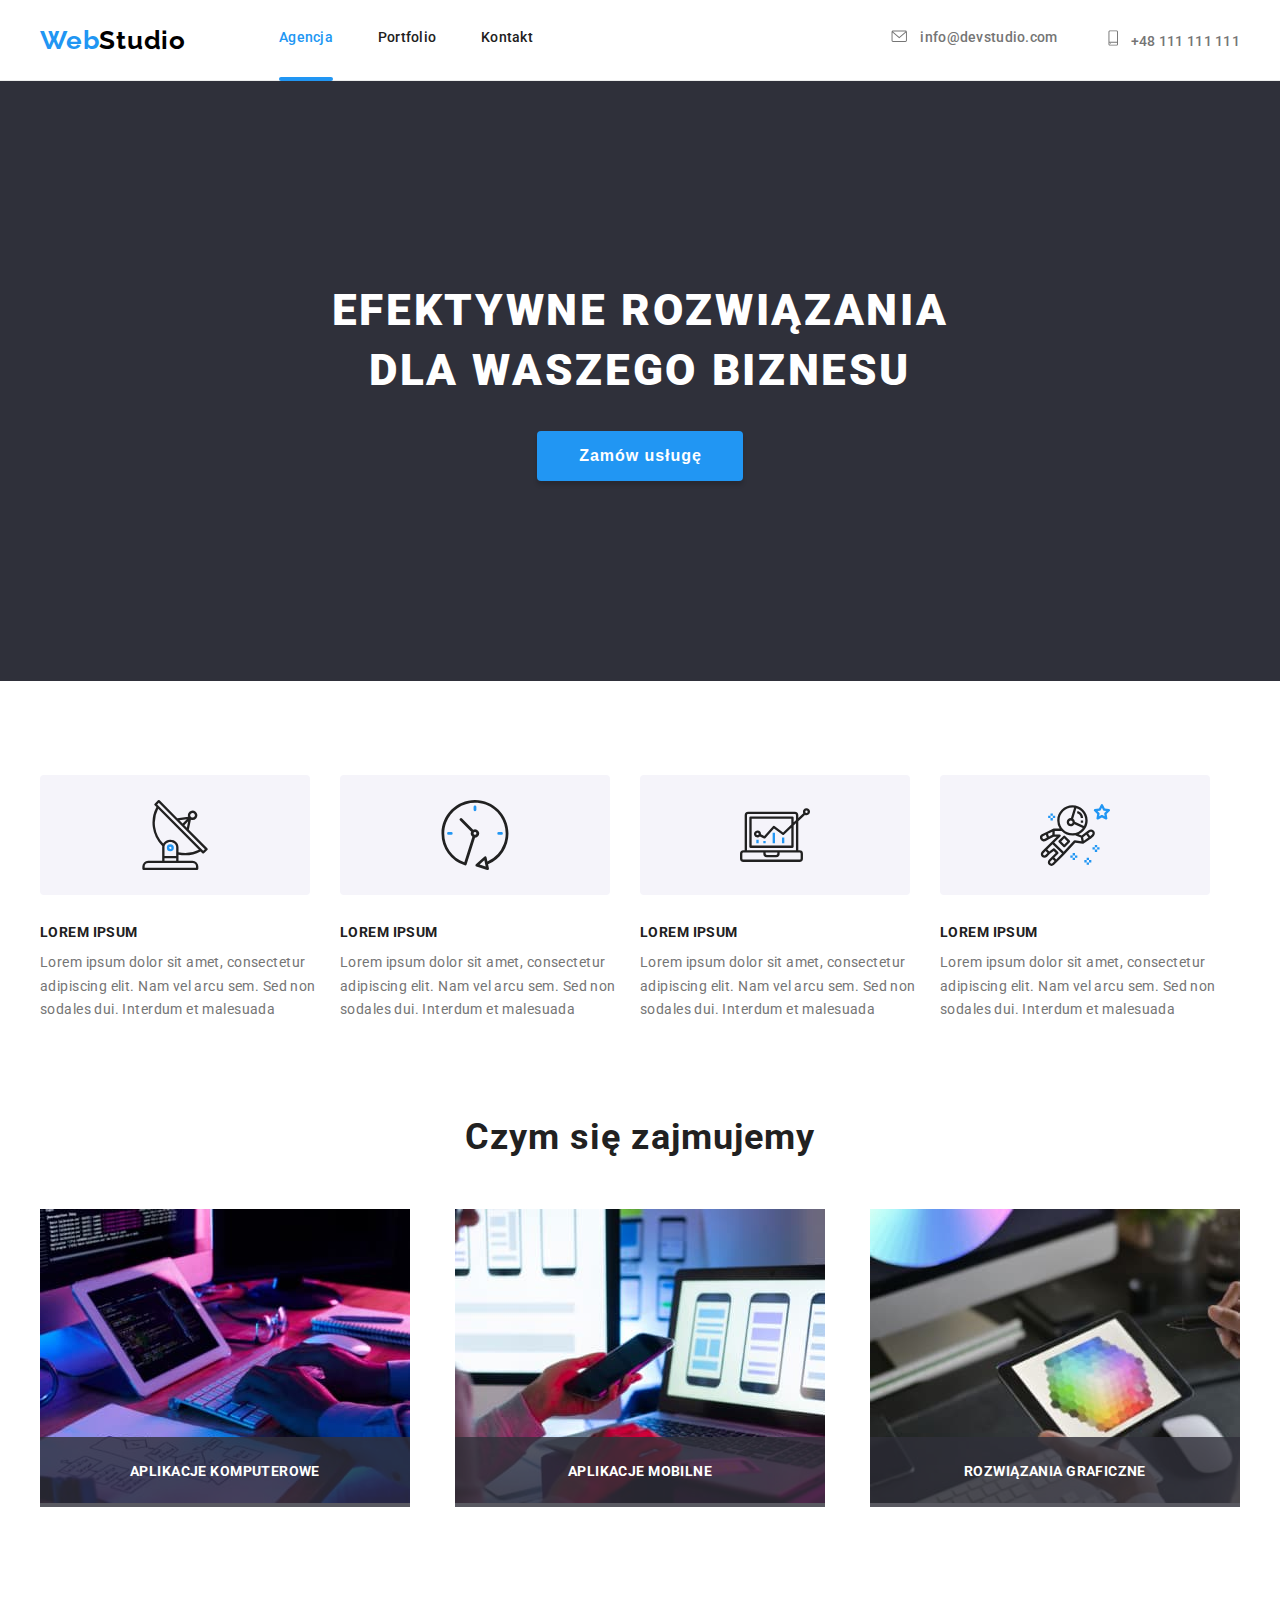
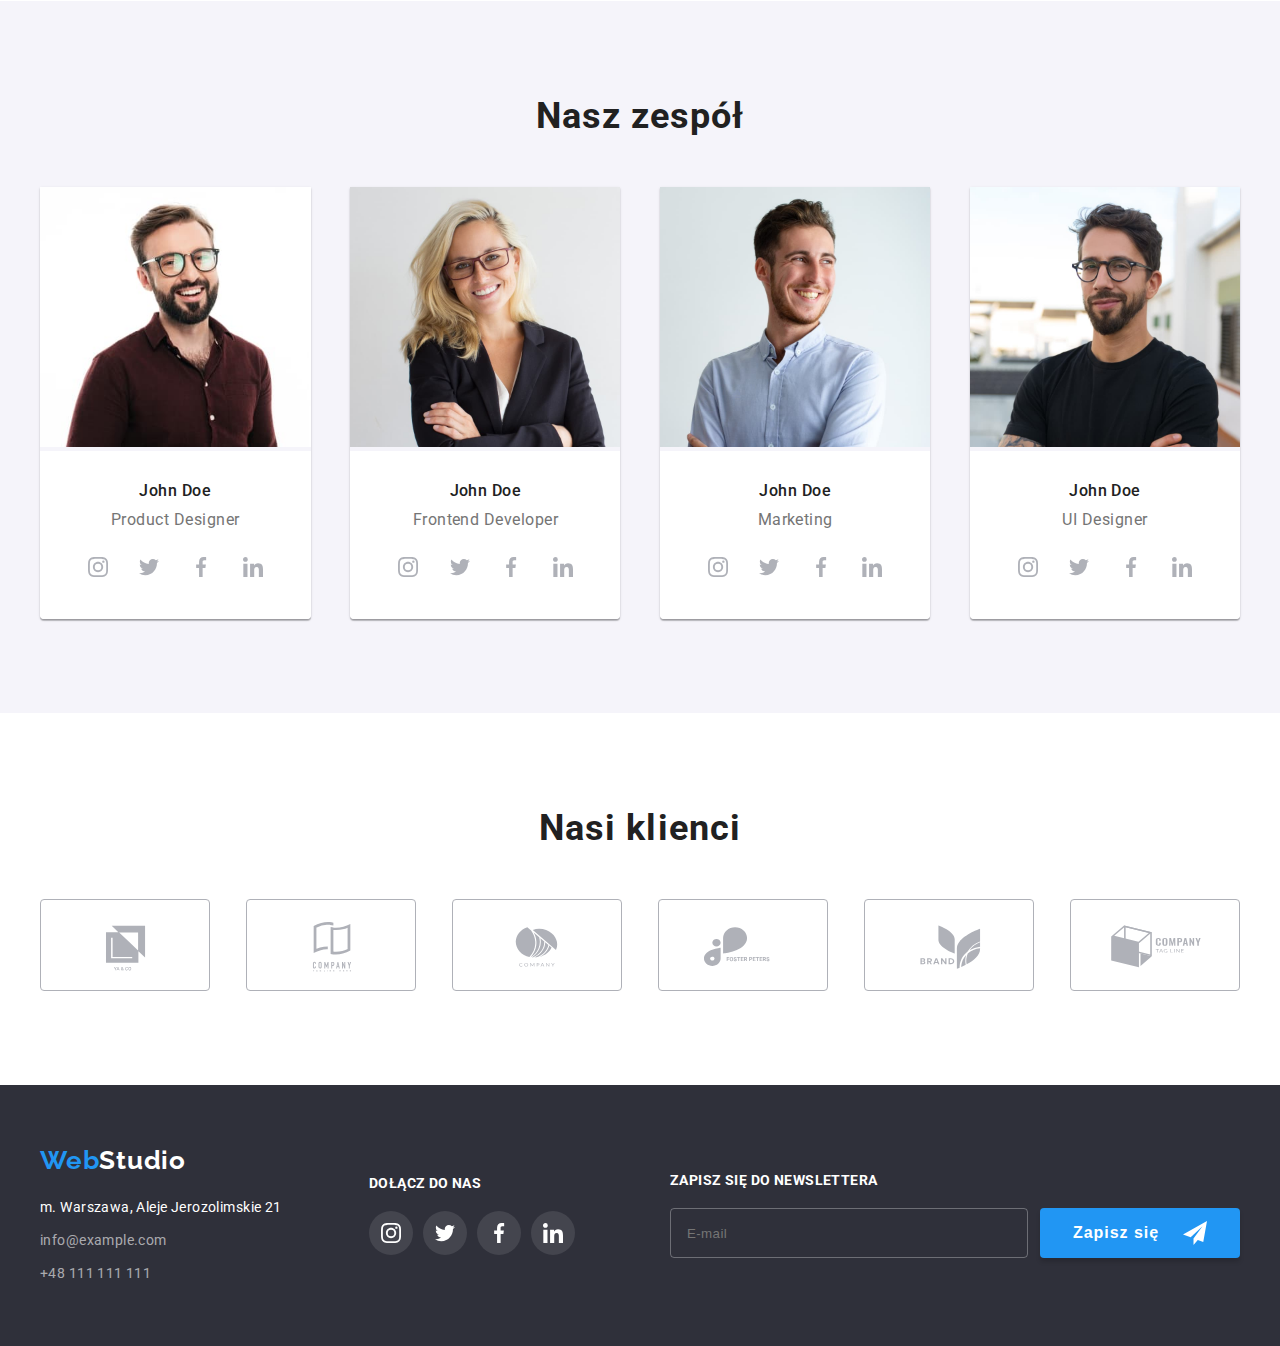
==== index.html @ 8e5f727b "feat: init" ====
<!DOCTYPE html>
<html lang="pl">
  <head>
    <title>Hw-3-main-page</title>
    <meta charset="UTF-8" />
    <meta http-equiv="X-UA-Compatible" content="IE=edge" />
    <meta name="viewport" content="width=device-width, initial-scale=1.0" />
    <link rel="preconnect" href="https://fonts.googleapis.com" />
    <link rel="preconnect" href="https://fonts.gstatic.com" crossorigin />
    <link
      href="https://fonts.googleapis.com/css2?family=Raleway:wght@700&family=Roboto:wght@400;500;700;900&display=swap"
      rel="stylesheet"
    />
    <link
      rel="stylesheet"
      href="https://cdnjs.cloudflare.com/ajax/libs/modern-normalize/1.1.0/modern-normalize.min.css"
      integrity="sha512-wpPYUAdjBVSE4KJnH1VR1HeZfpl1ub8YT/NKx4PuQ5NmX2tKuGu6U/JRp5y+Y8XG2tV+wKQpNHVUX03MfMFn9Q=="
      crossorigin="anonymous"
      referrerpolicy="no-referrer"
    />
    <link rel="stylesheet" href="./css/styles.css" />
  </head>
  <body>
    <header class="page-header">
      <div class="container page-header__container">
        <div class="logo">
          <a class="link" href="./index.html"
            ><span class="logo__span">Web</span>Studio</a
          >
        </div>
        <nav class="navigation">
          <ul class="navigation__list">
            <li class="navigation__item">
              <a class="navigation__link is-active" href="./index.html"
                >Agencja</a
              >
            </li>
            <li class="navigation__item">
              <a class="navigation__link" href="./portfolio.html">Portfolio</a>
            </li>
            <li class="navigation__item">
              <a class="navigation__link" href="">Kontakt</a>
            </li>
          </ul>
        </nav>
        <ul class="nav-contact">
          <li class="nav-contact__item">
            <a class="link" href="mailto:info@devstudio.com">
              <svg class="nav-contact__icon" width="16" height="12">
                <use href="./images/icons.svg#icon-envelope"></use>
              </svg>
              <span>info@devstudio.com</span>
            </a>
          </li>
          <li class="nav-contact__item">
            <a class="link" href="tel:+48111111111">
              <svg class="nav-contact__icon" width="10" height="16">
                <use href="./images/icons.svg#icon-smartphone"></use>
              </svg>
              <span>+48 111 111 111</span>
            </a>
          </li>
        </ul>
      </div>
    </header>
    <header class="section hero-section">
      <div class="container hero-section__container">
        <h1 class="hero-section__headline">
          Efektywne rozwiązania <br />
          dla waszego biznesu
        </h1>
        <button type="button" class="hero-section__button" data-modal-open>
          Zamów usługę
        </button>
        <div class="modal-overlay is-hidden" data-modal>
          <div class="modal">
            <button class="modal__closing-button" data-modal-close>
              <svg
                class="modal__closing-button-icon"
                width="18px"
                height="18px"
              >
                <use href="./images/icons.svg#icon-close-button"></use>
              </svg>
            </button>

            <h2 class="modal__header">
              Zostaw swoje dane w formularzu poniżej
            </h2>

            <form class="contact-form" name="contact-form">
              <ul class="contact-form__rows">
                <li class="contact-form__row">
                  <label class="contact-form__label" for="user_name"
                    >Imię</label
                  >
                  <input
                    class="contact-form__input"
                    type="text"
                    name="username"
                    id="user_name"
                  />
                  <svg class="contact-form__icon" width="18" height="18">
                    <use href="./images/icons.svg#icon-person"></use>
                  </svg>
                </li>
                <li class="contact-form__row">
                  <label class="contact-form__label" for="user_telephone_number"
                    >Telefon</label
                  >
                  <input
                    class="contact-form__input"
                    type="tel"
                    name="telephone-number"
                    id="user_telephone_number"
                  />
                  <svg class="contact-form__icon" width="18" height="18">
                    <use href="./images/icons.svg#icon-phone"></use>
                  </svg>
                </li>
                <li class="contact-form__row">
                  <label class="contact-form__label" for="user_email"
                    >Email</label
                  >
                  <input
                    class="contact-form__input"
                    type="email"
                    name="useremail"
                    id="user_email"
                  />
                  <svg class="contact-form__icon" width="18" height="18">
                    <use href="./images/icons.svg#icon-email"></use>
                  </svg>
                </li>
                <li class="contact-form__row">
                  <label class="contact-form__label" for="user_comment"
                    >Komentarz</label
                  >
                  <textarea
                    class="contact-form__textarea-input"
                    name="user-comment"
                    id="user_comment"
                    rows="7"
                    placeholder="Wprowadź tekst"
                  ></textarea>
                </li>
              </ul>
              <div class="contact-form__checkbox-container">
                <input
                  class="contact-form__checkbox-input"
                  id="terms-and-conditions-checkbox"
                  type="checkbox"
                  name="terms-and-conditions-checkbox"
                />
                <label
                  class="contact-form__checkbox-label"
                  for="terms-and-conditions-checkbox"
                  >Oświadczam iż akceptuję
                  <a class="contact-form__checkbox-link" href=""> Regulamin </a>
                  i
                  <a class="contact-form__checkbox-link" href="">
                    Politykę Prywatności</a
                  >.
                </label>
              </div>
              <button type="submit" class="submit-button">Wyślij</button>
            </form>
          </div>
        </div>
      </div>
    </header>
    <main>
      <section class="section">
        <div class="container">
          <ul class="our-assets">
            <li class="asset">
              <div class="asset__icon-wrapper">
                <svg class="asset__icon" width="70px" height="70px">
                  <use href="./images/icons.svg#icon-antenna"></use>
                </svg>
              </div>
              <h3 class="asset__name">LOREM IPSUM</h3>
              <p class="asset__text">
                Lorem ipsum dolor sit amet, consectetur adipiscing elit. Nam vel
                arcu sem. Sed non sodales dui. Interdum et malesuada
              </p>
            </li>
            <li class="asset">
              <div class="asset__icon-wrapper">
                <svg class="asset__icon" width="70px" height="70px">
                  <use href="./images/icons.svg#icon-clock"></use>
                </svg>
              </div>
              <h3 class="asset__name">LOREM IPSUM</h3>
              <p class="asset__text">
                Lorem ipsum dolor sit amet, consectetur adipiscing elit. Nam vel
                arcu sem. Sed non sodales dui. Interdum et malesuada
              </p>
            </li>
            <li class="asset">
              <div class="asset__icon-wrapper">
                <svg class="asset__icon" width="70px" height="70px">
                  <use href="./images/icons.svg#icon-diagram"></use>
                </svg>
              </div>
              <h3 class="asset__name">LOREM IPSUM</h3>
              <p class="asset__text">
                Lorem ipsum dolor sit amet, consectetur adipiscing elit. Nam vel
                arcu sem. Sed non sodales dui. Interdum et malesuada
              </p>
            </li>
            <li class="asset">
              <div class="asset__icon-wrapper">
                <svg class="asset__icon" width="70px" height="70px">
                  <use href="./images/icons.svg#icon-astronaut"></use>
                </svg>
              </div>
              <h3 class="asset__name">LOREM IPSUM</h3>
              <p class="asset__text">
                Lorem ipsum dolor sit amet, consectetur adipiscing elit. Nam vel
                arcu sem. Sed non sodales dui. Interdum et malesuada
              </p>
            </li>
          </ul>
        </div>
        <div class="container services">
          <h2 class="services__headline">Czym się zajmujemy</h2>
          <ul class="gallery">
            <li>
              <figure class="gallery__element">
                <img
                  class="image"
                  width="370"
                  height="294"
                  src="./images/image1.jpg"
                  alt="Close-up image of programer working at his desk in office"
                />
                <figcaption class="gallery__label">
                  <p>Aplikacje komputerowe</p>
                </figcaption>
              </figure>
            </li>
            <li>
              <figure class="gallery__element">
                <img
                  class="image"
                  width="370"
                  height="294"
                  src="./images/image2.jpg"
                  alt="Web designer is developing mobile application, holding a smartphone in their hand while sitting in front of a laptop"
                />
                <figcaption class="gallery__label">
                  <p>Aplikacje mobilne</p>
                </figcaption>
              </figure>
            </li>
            <li>
              <figure class="gallery__element">
                <img
                  class="image"
                  width="370"
                  height="294"
                  src="./images/image3.jpg"
                  alt="Close-up image of a web designer working with colour selection graphic displayed on a tablet"
                />
                <figcaption class="gallery__label">
                  <p>Rozwiązania graficzne</p>
                </figcaption>
              </figure>
            </li>
          </ul>
        </div>
      </section>
      <section class="our-team">
        <div class="section container">
          <h2 class="our-team-headline">Nasz zespół</h2>
          <ul class="team-cards">
            <li>
              <figure class="card">
                <img
                  class="image"
                  src="./images/person-1.jpg"
                  alt="Picture of John Doe"
                  width="270"
                  height="260"
                />
                <figcaption class="card__description">
                  <h3 class="card__name">John Doe</h3>
                  <p class="card__job">Product Designer</p>
                  <ul class="social-links">
                    <li class="social-links__element">
                      <a
                        class="social-links__link"
                        href="https://www.instagram.com/"
                      >
                        <svg class="social-links__icon">
                          <use href="./images/icons.svg#icon-instagram"></use>
                        </svg>
                      </a>
                    </li>
                    <li class="social-links__element">
                      <a class="social-links__link" href="https://twitter.com/">
                        <svg class="social-links__icon">
                          <use href="./images/icons.svg#icon-twitter"></use>
                        </svg>
                      </a>
                    </li>
                    <li class="social-links__element">
                      <a
                        class="social-links__link"
                        href="https://www.facebook.com/"
                      >
                        <svg class="social-links__icon">
                          <use href="./images/icons.svg#icon-facebook"></use>
                        </svg>
                      </a>
                    </li>
                    <li class="social-links__element">
                      <a
                        class="social-links__link"
                        href="https://www.linkedin.com/"
                      >
                        <svg class="social-links__icon">
                          <use href="./images/icons.svg#icon-linkedin"></use>
                        </svg>
                      </a>
                    </li>
                  </ul>
                </figcaption>
              </figure>
            </li>
            <li>
              <figure class="card">
                <img
                  class="image"
                  src="./images/person-2.jpg"
                  alt="Picture of John Doe"
                  width="270"
                  height="260"
                />
                <figcaption class="card__description">
                  <h3 class="card__name">John Doe</h3>
                  <p class="card__job">Frontend Developer</p>
                  <ul class="social-links">
                    <li class="social-links__element">
                      <a
                        class="social-links__link"
                        href="https://www.instagram.com/"
                      >
                        <svg class="social-links__icon">
                          <use href="./images/icons.svg#icon-instagram"></use>
                        </svg>
                      </a>
                    </li>
                    <li class="social-links__element">
                      <a class="social-links__link" href="https://twitter.com/">
                        <svg class="social-links__icon">
                          <use href="./images/icons.svg#icon-twitter"></use>
                        </svg>
                      </a>
                    </li>
                    <li class="social-links__element">
                      <a
                        class="social-links__link"
                        href="https://www.facebook.com/"
                      >
                        <svg class="social-links__icon">
                          <use href="./images/icons.svg#icon-facebook"></use>
                        </svg>
                      </a>
                    </li>
                    <li class="social-links__element">
                      <a
                        class="social-links__link"
                        href="https://www.linkedin.com/"
                      >
                        <svg class="social-links__icon">
                          <use href="./images/icons.svg#icon-linkedin"></use>
                        </svg>
                      </a>
                    </li>
                  </ul>
                </figcaption>
              </figure>
            </li>
            <li>
              <figure class="card">
                <img
                  class="image"
                  src="./images/person-3.jpg"
                  alt="Picture of John Doe"
                  width="270"
                  height="260"
                />
                <figcaption class="card__description">
                  <h3 class="card__name">John Doe</h3>
                  <p class="card__job">Marketing</p>
                  <ul class="social-links">
                    <li class="social-links__element">
                      <a
                        class="social-links__link"
                        href="https://www.instagram.com/"
                      >
                        <svg class="social-links__icon">
                          <use href="./images/icons.svg#icon-instagram"></use>
                        </svg>
                      </a>
                    </li>
                    <li class="social-links__element">
                      <a class="social-links__link" href="https://twitter.com/">
                        <svg class="social-links__icon">
                          <use href="./images/icons.svg#icon-twitter"></use>
                        </svg>
                      </a>
                    </li>
                    <li class="social-links__element">
                      <a
                        class="social-links__link"
                        href="https://www.facebook.com/"
                      >
                        <svg class="social-links__icon">
                          <use href="./images/icons.svg#icon-facebook"></use>
                        </svg>
                      </a>
                    </li>
                    <li class="social-links__element">
                      <a
                        class="social-links__link"
                        href="https://www.linkedin.com/"
                      >
                        <svg class="social-links__icon">
                          <use href="./images/icons.svg#icon-linkedin"></use>
                        </svg>
                      </a>
                    </li>
                  </ul>
                </figcaption>
              </figure>
            </li>
            <li>
              <figure class="card">
                <img
                  class="image"
                  src="./images/person-4.jpg"
                  alt="Picture of John Doe"
                  width="270"
                  height="260"
                />
                <figcaption class="card__description">
                  <h3 class="card__name">John Doe</h3>
                  <p class="card__job">UI Designer</p>
                  <ul class="social-links">
                    <li class="social-links__element">
                      <a
                        class="social-links__link"
                        href="https://www.instagram.com/"
                      >
                        <svg class="social-links__icon">
                          <use href="./images/icons.svg#icon-instagram"></use>
                        </svg>
                      </a>
                    </li>
                    <li class="social-links__element">
                      <a class="social-links__link" href="https://twitter.com/">
                        <svg class="social-links__icon">
                          <use href="./images/icons.svg#icon-twitter"></use>
                        </svg>
                      </a>
                    </li>
                    <li class="social-links__element">
                      <a
                        class="social-links__link"
                        href="https://www.facebook.com/"
                      >
                        <svg class="social-links__icon">
                          <use href="./images/icons.svg#icon-facebook"></use>
                        </svg>
                      </a>
                    </li>
                    <li class="social-links__element">
                      <a
                        class="social-links__link"
                        href="https://www.linkedin.com/"
                      >
                        <svg class="social-links__icon">
                          <use href="./images/icons.svg#icon-linkedin"></use>
                        </svg>
                      </a>
                    </li>
                  </ul>
                </figcaption>
              </figure>
            </li>
          </ul>
        </div>
      </section>
      <section class="our-clients">
        <div class="section container">
          <h2 class="our-clients__headline">Nasi klienci</h2>
          <ul class="our-clients__list">
            <li class="our-clients__icon-wrapper">
              <a class="our-clients__link" href="">
                <svg width="106px" height="60px">
                  <use href="./images/icons.svg#icon-logo1"></use>
                </svg>
              </a>
            </li>
            <li class="our-clients__icon-wrapper">
              <a class="our-clients__link" href="">
                <svg width="106px" height="60px">
                  <use href="./images/icons.svg#icon-logo2"></use>
                </svg>
              </a>
            </li>
            <li class="our-clients__icon-wrapper">
              <a class="our-clients__link" href="">
                <svg width="106px" height="60px">
                  <use href="./images/icons.svg#icon-logo3"></use>
                </svg>
              </a>
            </li>
            <li class="our-clients__icon-wrapper">
              <a class="our-clients__link" href="">
                <svg width="106px" height="60px">
                  <use href="./images/icons.svg#icon-logo4"></use>
                </svg>
              </a>
            </li>
            <li class="our-clients__icon-wrapper">
              <a class="our-clients__link" href="">
                <svg width="106px" height="60px">
                  <use href="./images/icons.svg#icon-logo5"></use>
                </svg>
              </a>
            </li>
            <li class="our-clients__icon-wrapper">
              <a class="our-clients__link" href="">
                <svg width="106px" height="60px">
                  <use href="./images/icons.svg#icon-logo6"></use>
                </svg>
              </a>
            </li>
          </ul>
        </div>
      </section>
    </main>
    <footer class="footer">
      <div class="container footer__wrapper">
        <div>
          <div class="footer-logo">
            <a class="link" href="./index.html"
              ><span class="footer-logo__span">Web</span>Studio</a
            >
          </div>
          <ul class="footer-contact">
            <li class="footer-contact__item">
              <address class="address">
                m. Warszawa, Aleje Jerozolimskie 21
              </address>
            </li>
            <li class="footer-contact__item">
              <a class="link" href="mailto:info@example.com"
                >info@example.com</a
              >
            </li>
            <li class="footer-contact__item">
              <a class="link" href="tel:+48111111111">+48 111 111 111</a>
            </li>
          </ul>
        </div>
        <div class="social">
          <h4 class="social__headline">Dołącz do nas</h4>
          <ul class="social__list">
            <li class="social__element">
              <a class="social__link" href="https://www.instagram.com/">
                <svg class="social__icon">
                  <use href="./images/icons.svg#icon-instagram"></use>
                </svg>
              </a>
            </li>
            <li class="social__element">
              <a class="social__link" href="https://twitter.com/">
                <svg class="social__icon">
                  <use href="./images/icons.svg#icon-twitter"></use>
                </svg>
              </a>
            </li>
            <li class="social__element">
              <a class="social__link" href="https://www.facebook.com/">
                <svg class="social__icon">
                  <use href="./images/icons.svg#icon-facebook"></use>
                </svg>
              </a>
            </li>
            <li class="social__element">
              <a class="social__link" href="https://www.linkedin.com/">
                <svg class="social__icon">
                  <use href="./images/icons.svg#icon-linkedin"></use>
                </svg>
              </a>
            </li>
          </ul>
        </div>
        <form
          class="newsletter"
          name="signup_form"
          autocomplete="on"
          novalidate
        >
          <label for="newsletter" class="newsletter__headline"
            >Zapisz się do newslettera</label
          >
          <div class="newsletter__wrapper">
            <input
              id="newsletter"
              class="newsletter__input"
              placeholder="E-mail"
              type="email"
              name="email"
            />
            <button type="submit" class="newsletter-button">
              <span>Zapisz się</span>
              <svg class="newsletter-button__icon" width="24px" height="24px">
                <use href="./images/icons.svg#icon-send"></use>
              </svg>
            </button>
          </div>
        </form>
      </div>
    </footer>
    <script src="./modal.js"></script>
  </body>
</html>
---- css/styles.css ----
@import url("https://fonts.googleapis.com/css2?family=Raleway:wght@700&family=Roboto:wght@400;500;700;900&display=swap");

:root {
  --main-font-family: "Roboto", sans-serif;
  --primary-color: #212121;
  --secondary-color: #757575;
  --dark-background-color: #2f303a;
  --grey-backgroud-color: #f5f4fa;
  --active-color: #2196f3;
  --icons-color: #afb1b8;
}

body {
  color: var(--primary-color);
  font-family: var(--main-font-family);
}

* {
  margin: 0;
  padding: 0;
  box-sizing: border-box;
}

.image {
  width: 100%;
}

.container {
  width: 1200px;
  margin: 0 auto;
  justify-content: center;
}

.logo {
  color: #000000;
  font-family: "Raleway", sans-serif;
  font-weight: 700;
  font-size: 26px;
  line-height: 1.19; /*31px*/
  letter-spacing: 0.03em;
}

.logo__span {
  color: var(--active-color);
}

.link {
  text-decoration: none;
  color: inherit;
}

.page-header {
  font-weight: 500;
  font-size: 14px;
  line-height: 1.14; /*16px*/
  letter-spacing: 0.02em;
  border-bottom: 1px solid #ececec;
}

.page-header__container {
  display: flex;
  align-items: center;
  justify-content: center;
  height: 80px;
}

.navigation__list {
  display: flex;
  justify-content: space-between;
  width: 254px;
  margin-left: 93px;
  padding: 0;
}

.navigation__link {
  text-decoration: none;
  color: inherit;
  /* padding: 32px 0; */
}

.navigation__item {
  list-style: none;
  position: relative;
}

.navigation__item .is-active {
  color: var(--active-color);
}

.navigation__item .is-active:after {
  content: "";
  border-bottom: 4px solid var(--active-color);
  display: flex;
  border-radius: 3px;
  position: relative;
  top: 31px;
}

/* shortened form: 

transition: [property] [duration] [timing-function] [delay] */

.navigation__item:hover,
.navigation__item:focus,
.navigation__item:active {
  color: var(--active-color);
  transition: color 250ms cubic-bezier(0.4, 0, 0.2, 1);
}

.nav-contact {
  color: var(--secondary-color);
  display: flex;
  margin-left: auto;
}

.nav-contact__item {
  display: flex;
  list-style: none;
  padding-left: 50px;
  padding-right: 0;
  transition-property: color, fill;
}

.nav-contact__item:focus *,
.nav-contact__item:hover *,
.nav-contact__item:active * {
  color: var(--active-color);
  fill: var(--active-color);
  transition: color 250ms cubic-bezier(0.4, 0, 0.2, 1);
  transition: fill 250ms cubic-bezier(0.4, 0, 0.2, 1);
}

/* (*) - nadaję dzieciom .nav-contact__item, tj. <svg> oraz <a> */

.nav-contact__icon {
  fill: var(--secondary-color);
  margin-right: 10px;
}

.section {
  padding: 94px 0;
}

.hero-section {
  background-color: var(--dark-background-color);
  background-image: linear-gradient(
      to bottom,
      rgba(47, 48, 58, 0.4) 0%,
      rgba(47, 48, 58, 0.4) 50%
    ),
    url(https://github.com/SandraKoch/goit-markup-hw-04/blob/main/images/background-image.jpg?raw=true);
  max-width: 1600px;
  background-size: cover;
  background-position-x: 50%;
  margin: auto;
}

.hero-section__container {
  display: flex;
  flex-direction: column;
  align-items: center;
}

.hero-section__headline {
  text-transform: uppercase;
  font-size: 44px;
  line-height: 1.36; /*60px*/
  text-align: center;
  letter-spacing: 0.06em;
  color: #ffffff;
  font-weight: 900;
  padding-top: 106px;
  margin-bottom: 30px;
}

.hero-section__button {
  background: #2196f3;
  font-weight: 700;
  font-size: 16px;
  line-height: 1.875; /*30px*/
  letter-spacing: 0.06em;
  color: #ffffff;
  cursor: pointer;
  border: none;
  box-shadow: 0px 4px 4px rgba(0, 0, 0, 0.15);
  border-radius: 4px;
  margin-bottom: 106px;
  padding: 10px 41px 10px 42px;
}

/* ---------------------modal---------------------- */

.is-hidden {
  pointer-events: none;
  visibility: hidden;
  opacity: 0;
}

.is-hidden .modal {
  transform: scale(1.15);
}

/* backdrop */

.modal-overlay {
  position: fixed;
  top: 0;
  display: flex;
  align-items: center;
  justify-content: center;
  width: 100%;
  height: 100%;
  background-color: rgba(0, 0, 0, 0.2);
  z-index: 9999;
  transition: opacity 250ms cubic-bezier(0.4, 0, 0.2, 1);
}

.modal {
  display: flex;
  max-width: 528px;
  width: 100%;
  height: 581px;
  background-color: #ffffff;
  border-radius: 4px;
  box-shadow: 0px 1px 3px rgba(0, 0, 0, 0.12), 0px 1px 1px rgba(0, 0, 0, 0.14),
    0px 2px 1px rgba(0, 0, 0, 0.2);
  justify-content: right;
  align-items: flex-start;
  flex-direction: column;
  transition: transform 1000ms cubic-bezier(0.4, 0, 0.2, 1);
  position: relative;
  padding: 40px;
}

.modal__closing-button {
  display: flex;
  align-items: center;
  justify-content: center;
  fill: #000000;
  border-radius: 50%;
  background: #ffffff;
  border: 1px solid rgba(0, 0, 0, 0.1);
  width: 30px;
  height: 30px;
  margin: 10px;
  cursor: pointer;
  position: absolute;
  top: 0;
  right: 0;
}

.modal__header {
  font-weight: 700;
  font-size: 20px;
  line-height: 23px;
  text-align: center;
  width: 100%;
  letter-spacing: 0.03em;
  color: var(--primary-color);
  display: block;
  margin-bottom: 12px;
}

.contact-form {
  max-width: 528px;
  width: 100%;
  display: flex;
  flex-direction: column;
}

.contact-form__row {
  list-style-type: none;
  position: relative;
}

.contact-form__row + .contact-form__row {
  margin-top: 10px;
}

.contact-form__label {
  font-weight: 400;
  font-size: 12px;
  line-height: 14px;
  letter-spacing: 0.01em;
  color: var(--secondary-color);
}

.contact-form__input {
  display: block;
  border: 1px solid rgba(33, 33, 33, 0.2);
  border-radius: 4px;
  width: 100%;
  height: 40px;
  padding-left: 40px;
}

.contact-form__textarea-input {
  display: block;
  border: 1px solid rgba(33, 33, 33, 0.2);
  border-radius: 4px;
  width: 100%;
  font-weight: 400;
  font-size: 12px;
  line-height: 14px;
  letter-spacing: 0.01em;
  color: rgba(117, 117, 117, 0.5);
  padding: 12px 16px;
  resize: none;
}

.contact-form__icon {
  margin: 11px 12px;
  position: absolute;
  top: 20px;
}

/* color of the icons in modal window */

.contact-form__row:hover,
.contact-form__row:focus,
.contact-form__row:active {
  fill: var(--active-color);
  transition: fill 250ms cubic-bezier(0.4, 0, 0.2, 1);
}

.contact-form__input:hover,
.contact-form__input:focus,
.contact-form__input:active {
  border: 1px solid var(--active-color);
  transition: border 250ms cubic-bezier(0.4, 0, 0.2, 1);
}

.contact-form__textarea-input:hover,
.contact-form__textarea-input:focus,
.contact-form__textarea-input:active {
  border: 1px solid var(--active-color);
  transition: border 250ms cubic-bezier(0.4, 0, 0.2, 1);
}

.contact-form__checkbox-container {
  padding-top: 20px;
  padding-bottom: 30px;
  display: flex;
  justify-content: center;
}
.contact-form__checkbox-input {
  appearance: none;
  cursor: pointer;
}

.contact-form__checkbox-label {
  font-weight: 400;
  font-size: 14px;
  line-height: 24px;
  letter-spacing: 0.03em;
  color: var(--secondary-color);
  position: relative;
  width: 100%;
  display: flex;
  justify-content: center;
  align-items: center;
}

/* custom made styles for checkbox */

.contact-form__checkbox-label::before {
  background-image: url("data:image/svg+xml;charset=utf8,%3Csvg xmlns='http://www.w3.org/2000/svg' width='16' height='15' fill='none'%3E%3Cpath fill='%23212121' d='M14.222 1.667v11.666H1.778V1.667h12.444Zm0-1.667H1.778C.8 0 0 .75 0 1.667v11.666C0 14.25.8 15 1.778 15h12.444C15.2 15 16 14.25 16 13.333V1.667C16 .75 15.2 0 14.222 0Z'/%3E%3C/svg%3E");
  display: block;
  content: "";
  width: 16px;
  height: 15px;
  margin-right: 5px;
}

.contact-form__checkbox-input:checked + .contact-form__checkbox-label::before {
  background-image: url("data:image/svg+xml;charset=utf8,%3Csvg xmlns='http://www.w3.org/2000/svg' width='16' height='15' fill='none'%3E%3Crect width='16' height='15' fill='%232196F3' rx='2'/%3E%3Cpath fill='%23fff' stroke='%23fff' stroke-width='.2' d='m3.957 7.752-.069-.066-.069.065-.888.842-.076.072.076.073 3.496 3.334.069.066.069-.066 7.504-7.158.076-.073-.076-.072-.882-.841-.069-.066-.069.066-6.553 6.246-2.539-2.422Z'/%3E%3C/svg%3E");
  background-position: center;
  border: none;
}

.contact-form__checkbox-link {
  color: var(--active-color);
}

.submit-button {
  border-style: none;
  width: 200px;
  height: 50px;
  background: #2196f3;
  box-shadow: 0px 4px 4px rgba(0, 0, 0, 0.15);
  border-radius: 4px;
  color: #ffffff;
  margin: 0 auto;
  cursor: pointer;
}

/* -------------------------------------------------------- */

.our-assets {
  display: flex;
}

.asset {
  list-style: none;
}

.asset__icon-wrapper {
  background-color: var(--grey-backgroud-color);
  border-radius: 4px;
  width: 270px;
  height: 120px;
  padding: 25px 100px;
}

.asset__name {
  font-weight: 700;
  font-size: 14px;
  line-height: 1.14; /*16px*/
  letter-spacing: 0.03em;
  margin-top: 30px;
}

.asset__text {
  font-size: 14px;
  line-height: 1.71; /*24px*/
  letter-spacing: 0.03em;
  color: var(--secondary-color);
  margin-top: 10px;
}

.services {
  padding-top: 94px;
}
.services__headline {
  font-weight: 700;
  font-size: 36px;
  line-height: 1.17; /*42px*/
  text-align: center;
  letter-spacing: 0.03em;
  padding-bottom: 50px;
}

.gallery {
  list-style: none;
  display: flex;
  justify-content: space-between;
}
.gallery__element {
  position: relative;
  overflow: hidden;
}

.gallery__label {
  position: absolute;
  left: 0;
  right: 0;
  bottom: 0;
  padding: 27px 90px;
  font-weight: 700;
  font-size: 14px;
  line-height: 1.14;
  color: #ffffff;
  background-color: rgba(47, 48, 58, 0.8);
  text-transform: uppercase;
  text-align: center;
  letter-spacing: 0.03em;
}

.our-team {
  background-color: var(--grey-backgroud-color);
}

.our-team-headline {
  font-weight: 700;
  font-size: 36px;
  line-height: 1.17; /*42px*/
  text-align: center;
  letter-spacing: 0.03em;
  padding-bottom: 50px;
}

.team-cards {
  list-style: none;
  display: flex;
  justify-content: space-between;
}

.card {
  box-shadow: 0px 1px 3px rgba(0, 0, 0, 0.12), 0px 1px 1px rgba(0, 0, 0, 0.14),
    0px 2px 1px rgba(0, 0, 0, 0.2);
  border-radius: 0px 0px 4px 4px;
}

.card__description {
  padding: 30px 32px;
  background-color: #ffffff;
  border-radius: 0px 0px 4px 4px;
}

.card__name {
  font-weight: 500;
  font-size: 16px;
  line-height: 1.19; /*19px*/
  text-align: center;
  letter-spacing: 0.03em;
}

.card__job {
  font-weight: 400;
  font-size: 16px;
  line-height: 1.19; /*19px*/
  text-align: center;
  letter-spacing: 0.03em;
  color: var(--secondary-color);
  padding-top: 10px;
}

/* ____________________social-links______________________ */

.social-links {
  display: flex;
  justify-content: space-around;
  align-items: baseline;
  list-style-type: none;
  margin-top: 16px;
}

.social-links__element {
  display: flex;
  align-items: center;
}

.social-links__link {
  fill: var(--icons-color);
  border-radius: 50%;
  padding: 12px;
}

.social-links__link:hover,
.social-links__link:active,
.social-links__link:focus {
  fill: #ffffff;
  background-color: var(--active-color);
  transition: background-color 250ms cubic-bezier(0.4, 0, 0.2, 1);
}

.social-links__icon {
  width: 20px;
  height: 20px;
  display: block;
}

.our-clients__headline {
  font-weight: 700;
  font-size: 36px;
  line-height: 1.17; /*42px*/
  text-align: center;
  letter-spacing: 0.03em;
  padding-bottom: 50px;
}
.our-clients__list {
  list-style-type: none;
  display: flex;
  justify-content: space-between;
}

.our-clients__icon-wrapper {
  display: flex;
  align-items: center;
}

.our-clients__link {
  width: 170px;
  height: 92px;
  border: 1px solid var(--icons-color);
  border-radius: 4px;
  padding: 16px 32px;
  fill: var(--icons-color);
}

.our-clients__link:hover,
.our-clients__link:focus,
.our-clients__link:active {
  border-color: var(--active-color);
  fill: var(--active-color);
  transition: border-color 250ms cubic-bezier(0.4, 0, 0.2, 1),
    fill 250ms cubic-bezier(0.4, 0, 0.2, 1);
}

/* Works only when you hover over the icon */

/* .our-clients__icon:hover,{
  fill: var(--active-color);
} */

/* Styles <svg> with the class .our-clients__icon were overriding the styles given in th tag <a> with the class .our-clients__link 
Therfore fill:(--icons-color) included in the same class (on which hover/focus is put) changes when it's :hover'ed */

.footer {
  background-color: var(--dark-background-color);
}

.footer__wrapper {
  display: flex;
  flex-direction: row;
  padding: 60px 0px;
  align-items: center;
  justify-content: space-between;
}

.footer-logo {
  color: #ffffff;
  font-family: "Raleway", sans-serif;
  font-weight: 700;
  font-size: 26px;
  line-height: 1.19; /*31px*/
  letter-spacing: 0.03em;
  /* padding-top: 60px; */
  padding-bottom: 20px;
}

.footer-logo__span {
  color: #2196f3;
}

.footer-contact__item {
  color: rgba(255, 255, 255, 0.6);
  font-size: 14px;
  line-height: 1.71; /*24px*/
  letter-spacing: 0.03em;
  font-style: normal;
  list-style: none;
}

.footer-contact__item + .footer-contact__item {
  margin-top: 9px;
}

.address {
  color: #ffffff;
  font-style: normal;
}

.social {
  /* margin-top: 72px; */
  margin-left: 70px;
}

.social__headline {
  font-weight: 700;
  font-size: 14px;
  line-height: 16px;
  letter-spacing: 0.03em;
  color: #ffffff;
  text-transform: uppercase;
  margin-bottom: 20px;
}

.social__list {
  display: flex;
  justify-content: space-between;
  list-style-type: none;
  align-items: baseline;
}

.social__element {
  display: flex;
  align-items: center;
}

.social__link {
  fill: #ffffff;
  border-radius: 50%;
  background: rgba(255, 255, 255, 0.1);
  padding: 12px;
}

.social__element + .social__element {
  margin-left: 10px;
}

.social__link:hover,
.social__link:active,
.social__link:focus {
  background-color: var(--active-color);
  fill: #ffffff;
  transition: background-color 250ms cubic-bezier(0.4, 0, 0.2, 1),
    fill 250ms cubic-bezier(0.4, 0, 0.2, 1);
}

.social__icon {
  display: block;
  width: 20px;
  height: 20px;
}

/* newsletter */

.newsletter {
  /* margin-top: 72px; */
  margin-left: 78px;
  display: flex;
  flex-direction: column;
}

.newsletter__wrapper {
  display: flex;
  align-items: center;
}

.newsletter__headline {
  font-weight: 700;
  font-size: 14px;
  line-height: 16px;
  letter-spacing: 0.03em;
  color: #ffffff;
  text-transform: uppercase;
  margin-bottom: 20px;
}

.newsletter__input {
  width: 358px;
  height: 50px;
  border: 1px solid rgba(255, 255, 255, 0.3);
  background-color: inherit;
  border-radius: 4px;
  padding: 15px 16px;
  letter-spacing: 0.03em;
  color: rgba(255, 255, 255, 0.6);

  /* filter: drop-shadow(0px 4px 4px rgba(0, 0, 0, 0.15)); */
}

.newsletter-button {
  width: 200px;
  height: 50px;
  background: #2196f3;
  box-shadow: 0px 4px 4px rgba(0, 0, 0, 0.15);
  border-radius: 4px;
  border-style: none;
  font-weight: 700;
  font-size: 16px;
  line-height: 1.88;
  letter-spacing: 0.06em;
  color: #ffffff;
  margin-left: 12px;
  cursor: pointer;
  display: flex;
  justify-content: center;
  align-items: center;
}

.newsletter-button__icon {
  fill: #ffffff;
  margin-left: 24px;
}

/* ________________________Portfolio styles__________________________ */

.filters {
  list-style: none;
  display: flex;
  justify-content: center;
}

.filters__button {
  cursor: pointer;
  font-weight: 500;
  font-size: 16px;
  line-height: 1.625; /*26px*/
  text-align: center;
  letter-spacing: 0.03em;
  border: none;
  background: #f5f4fa;
  border-radius: 4px;
  padding: 6px 22px;
}

.filters__item:not(:last-child) {
  margin-right: 12px;
}

.filters__button:active,
.filters__button:hover,
.filters__button:focus {
  color: #ffffff;
  background-color: var(--active-color);
  box-shadow: 0px 3px 1px rgba(0, 0, 0, 0.1), 0px 1px 2px rgba(0, 0, 0, 0.08),
    0px 2px 2px rgba(0, 0, 0, 0.12);
  border-radius: 4px;
  transition: background-color 250ms cubic-bezier(0.4, 0, 0.2, 1),
    box-shadow 250ms cubic-bezier(0.4, 0, 0.2, 1),
    color 250ms cubic-bezier(0.4, 0, 0.2, 1);
}

.portfolio {
  margin-top: 50px;
  display: flex;
  flex-wrap: wrap;
  gap: 30px;
}

.project {
  list-style: none;
  border: 1px solid #eeeeee;
  flex-basis: calc((100% - 60px) / 3);
  margin-block-start: 0;
}

.project__image {
  /* To add an averlay to each project in portfolio, its position has to be relative (other than static) */
  position: relative;
  /* To visually hide .project__overlay when it is outside the project box the overflow attribute has to get hidden value*/
  overflow: hidden;
}

.project__overlay {
  position: absolute;
  top: 0;
  left: 0;
  bottom: 0;
  width: 100%;
  height: auto;
  padding: 49px 45px 49px 24px;
  background: rgba(33, 150, 243, 0.9);
  transform: translateY(100%);
  transition: transform 250ms cubic-bezier(0.4, 0, 0.2, 1);
}

.project:hover .project__overlay {
  transform: translateY(0);
}

.project__overlay-text {
  font-weight: 400;
  font-size: 18px;
  line-height: 1.56;
  letter-spacing: 0.03em;
  color: #ffffff;
}

.project:hover,
.project:active,
.project:focus {
  box-shadow: 0px 1px 1px rgba(0, 0, 0, 0.12), 0px 4px 4px rgba(0, 0, 0, 0.06),
    1px 4px 6px rgba(0, 0, 0, 0.16);
  transition: box-shadow 250ms cubic-bezier(0.4, 0, 0.2, 1);
}

.project__textbox {
  padding: 20px 24px;
  z-index: 2;
}

.project__name {
  font-weight: 700;
  font-size: 18px;
  line-height: 2; /*36px*/
  letter-spacing: 0.06em;
  padding-bottom: 4px;
}

.project__description {
  color: var(--secondary-color);
  font-weight: 400;
  font-size: 16px;
  line-height: 1.875; /*30px*/
  letter-spacing: 0.03em;
}
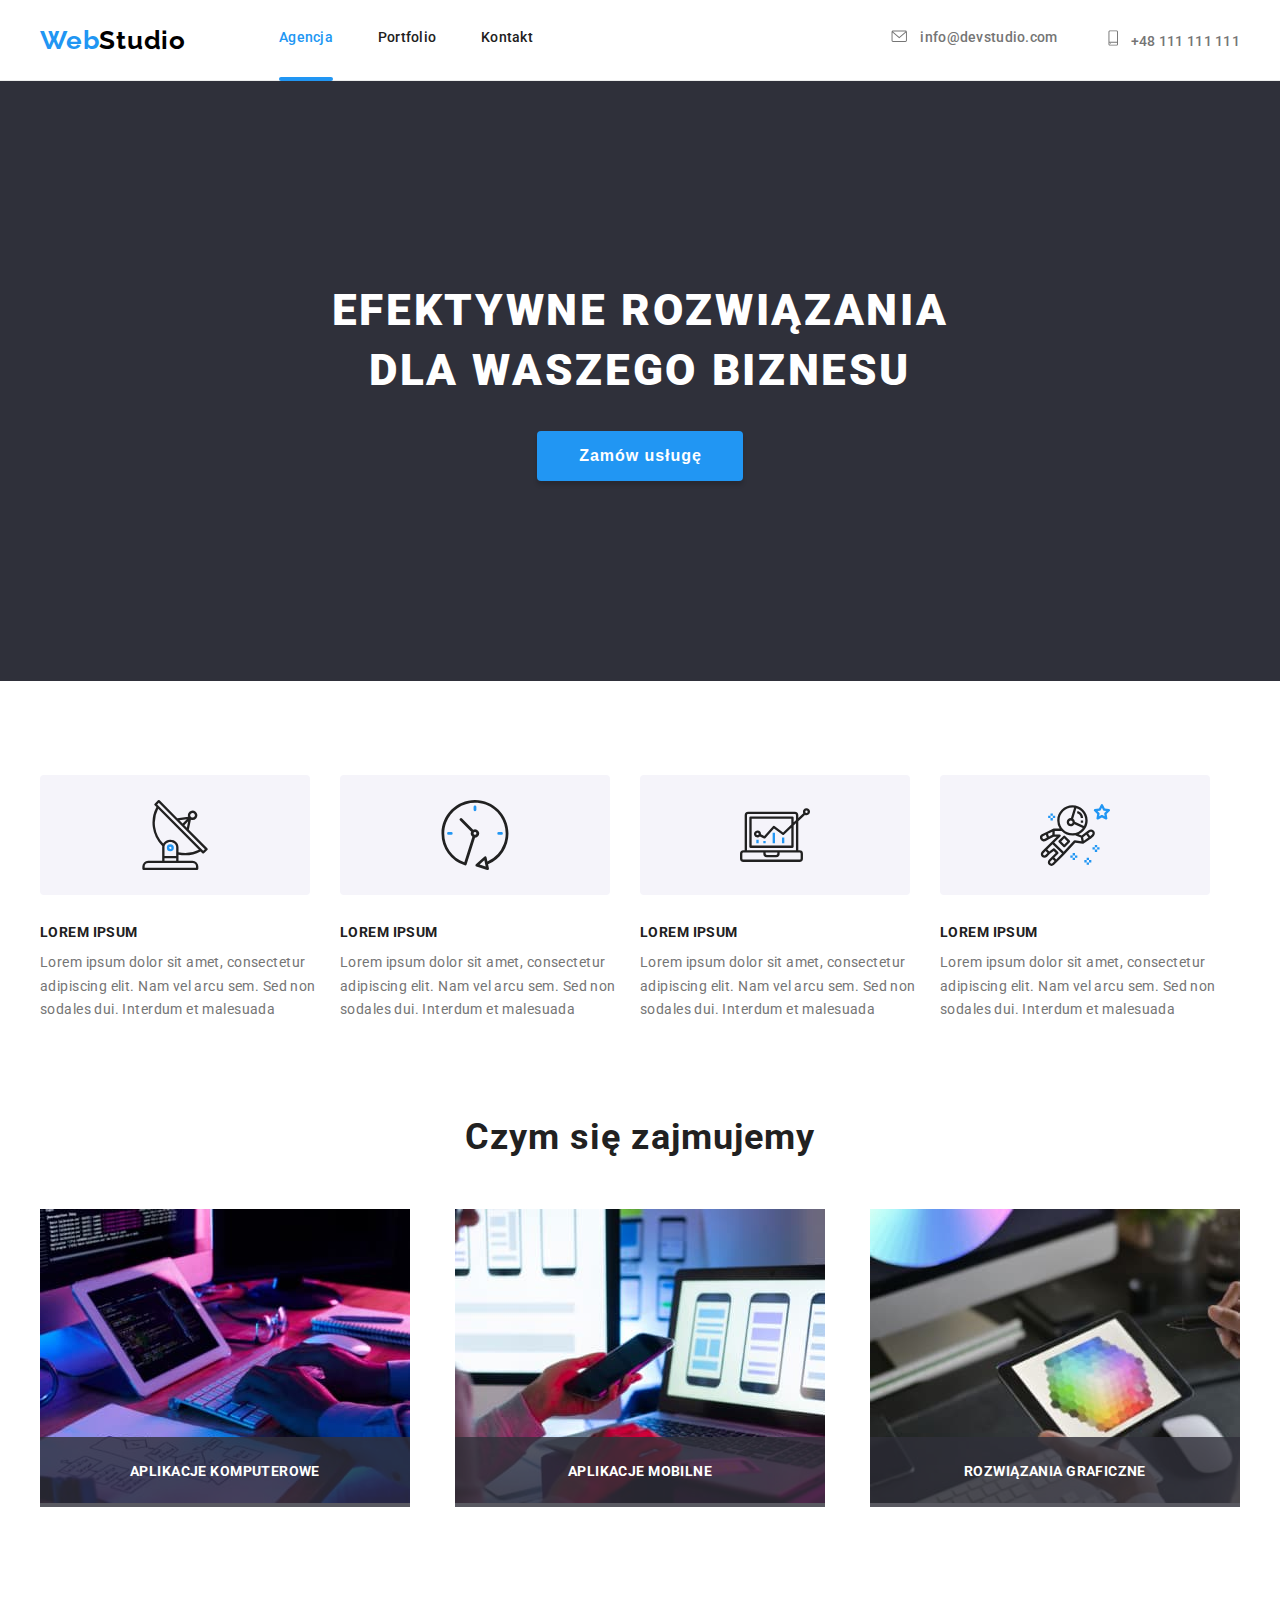
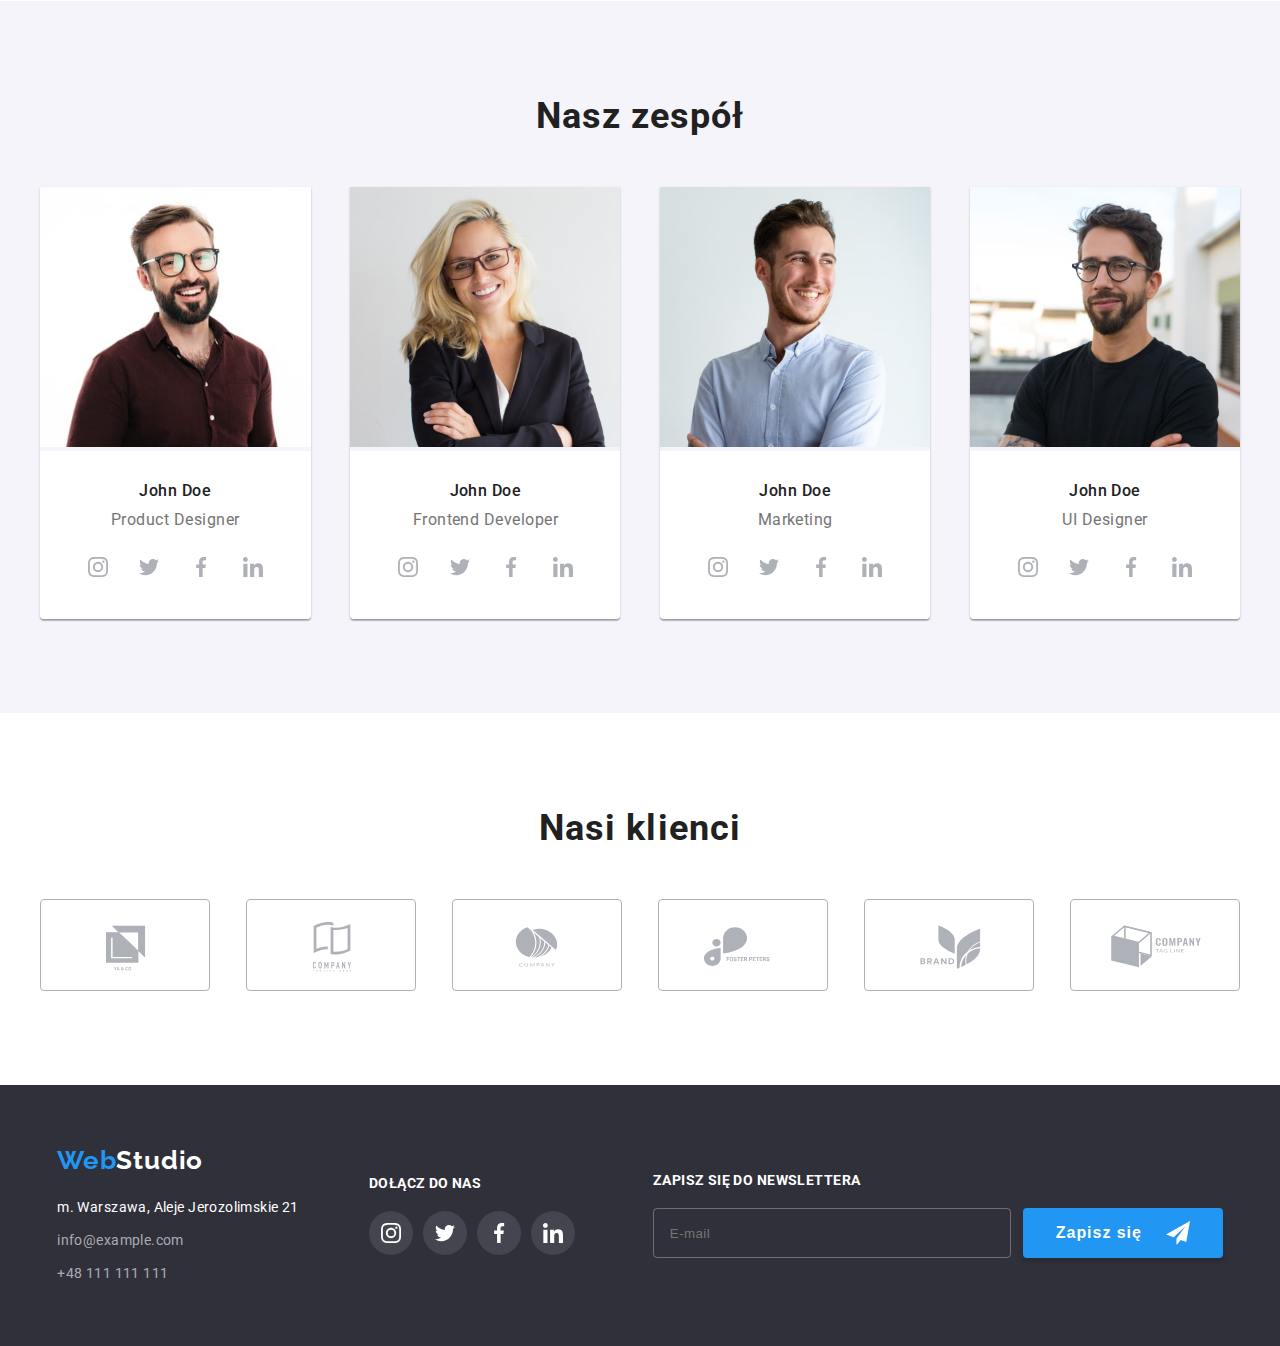
==== commit 312a4493: "components import to main scss" ====
--- a/index.html
+++ b/index.html
@@ -18,7 +18,7 @@
       crossorigin="anonymous"
       referrerpolicy="no-referrer"
     />
-    <link rel="stylesheet" href="./css/styles.css" />
+    <link rel="stylesheet" href="./css/main.min.css" />
   </head>
   <body>
     <header class="page-header">
@@ -31,7 +31,9 @@
         <nav class="navigation">
           <ul class="navigation__list">
             <li class="navigation__item">
-              <a class="navigation__link is-active" href="./index.html"
+              <a
+                class="navigation__link navigation__link--active"
+                href="./index.html"
                 >Agencja</a
               >
             </li>
@@ -63,13 +65,13 @@
         </ul>
       </div>
     </header>
-    <header class="section hero-section">
-      <div class="container hero-section__container">
-        <h1 class="hero-section__headline">
+    <div class="hero">
+      <div class="container hero__container">
+        <h1 class="hero__headline">
           Efektywne rozwiązania <br />
           dla waszego biznesu
         </h1>
-        <button type="button" class="hero-section__button" data-modal-open>
+        <button type="button" class="hero__button" data-modal-open>
           Zamów usługę
         </button>
         <div class="modal-overlay is-hidden" data-modal>
@@ -155,68 +157,72 @@
                 <label
                   class="contact-form__checkbox-label"
                   for="terms-and-conditions-checkbox"
-                  >Oświadczam iż akceptuję
-                  <a class="contact-form__checkbox-link" href=""> Regulamin </a>
-                  i
-                  <a class="contact-form__checkbox-link" href="">
-                    Politykę Prywatności</a
+                  >Oświadczam iż akceptuję&nbsp
+                  <a class="contact-form__checkbox-link" href=""
+                    >Regulamin&nbsp
+                  </a>
+                  i&nbsp
+                  <a class="contact-form__checkbox-link" href=""
+                    >Politykę Prywatności</a
                   >.
                 </label>
               </div>
-              <button type="submit" class="submit-button">Wyślij</button>
+              <button type="submit" class="contact-form__submit-button">
+                Wyślij
+              </button>
             </form>
           </div>
         </div>
       </div>
-    </header>
+    </div>
     <main>
       <section class="section">
         <div class="container">
           <ul class="our-assets">
             <li class="asset">
               <div class="asset__icon-wrapper">
-                <svg class="asset__icon" width="70px" height="70px">
+                <svg width="70px" height="70px">
                   <use href="./images/icons.svg#icon-antenna"></use>
                 </svg>
               </div>
               <h3 class="asset__name">LOREM IPSUM</h3>
-              <p class="asset__text">
+              <p class="asset__description">
                 Lorem ipsum dolor sit amet, consectetur adipiscing elit. Nam vel
                 arcu sem. Sed non sodales dui. Interdum et malesuada
               </p>
             </li>
             <li class="asset">
               <div class="asset__icon-wrapper">
-                <svg class="asset__icon" width="70px" height="70px">
+                <svg width="70px" height="70px">
                   <use href="./images/icons.svg#icon-clock"></use>
                 </svg>
               </div>
               <h3 class="asset__name">LOREM IPSUM</h3>
-              <p class="asset__text">
+              <p class="asset__description">
                 Lorem ipsum dolor sit amet, consectetur adipiscing elit. Nam vel
                 arcu sem. Sed non sodales dui. Interdum et malesuada
               </p>
             </li>
             <li class="asset">
               <div class="asset__icon-wrapper">
-                <svg class="asset__icon" width="70px" height="70px">
+                <svg width="70px" height="70px">
                   <use href="./images/icons.svg#icon-diagram"></use>
                 </svg>
               </div>
               <h3 class="asset__name">LOREM IPSUM</h3>
-              <p class="asset__text">
+              <p class="asset__description">
                 Lorem ipsum dolor sit amet, consectetur adipiscing elit. Nam vel
                 arcu sem. Sed non sodales dui. Interdum et malesuada
               </p>
             </li>
             <li class="asset">
               <div class="asset__icon-wrapper">
-                <svg class="asset__icon" width="70px" height="70px">
+                <svg width="70px" height="70px">
                   <use href="./images/icons.svg#icon-astronaut"></use>
                 </svg>
               </div>
               <h3 class="asset__name">LOREM IPSUM</h3>
-              <p class="asset__text">
+              <p class="asset__description">
                 Lorem ipsum dolor sit amet, consectetur adipiscing elit. Nam vel
                 arcu sem. Sed non sodales dui. Interdum et malesuada
               </p>
@@ -273,7 +279,7 @@
       </section>
       <section class="our-team">
         <div class="section container">
-          <h2 class="our-team-headline">Nasz zespół</h2>
+          <h2 class="our-team__headline">Nasz zespół</h2>
           <ul class="team-cards">
             <li>
               <figure class="card">
@@ -554,7 +560,7 @@
           </div>
           <ul class="footer-contact">
             <li class="footer-contact__item">
-              <address class="address">
+              <address class="footer-contact__address">
                 m. Warszawa, Aleje Jerozolimskie 21
               </address>
             </li>
@@ -618,9 +624,9 @@
               type="email"
               name="email"
             />
-            <button type="submit" class="newsletter-button">
+            <button type="submit" class="newsletter__button">
               <span>Zapisz się</span>
-              <svg class="newsletter-button__icon" width="24px" height="24px">
+              <svg class="newsletter__button-icon" width="24px" height="24px">
                 <use href="./images/icons.svg#icon-send"></use>
               </svg>
             </button>
--- a/css/main.min.css
+++ b/css/main.min.css
@@ -0,0 +1 @@
+@import"https://fonts.googleapis.com/css2?family=Raleway:wght@700&family=Roboto:wght@400;500;700;900&display=swap";:root{--main-font-family: "Roboto", sans-serif;--primary-color: #212121;--secondary-color: #757575;--dark-background-color: #2f303a;--grey-backgroud-color: #f5f4fa;--active-color: #2196f3;--icons-color: #afb1b8}.our-assets{display:-webkit-box;display:-ms-flexbox;display:flex}.asset{list-style:none}.asset__icon-wrapper{background-color:var(--grey-backgroud-color);border-radius:4px;width:270px;height:120px;padding:25px 100px}.asset__name{font-weight:700;font-size:14px;line-height:1.14;letter-spacing:.03em;margin-top:30px}.asset__description{font-size:14px;line-height:1.71;letter-spacing:.03em;color:var(--secondary-color);margin-top:10px}.gallery{list-style:none;display:-webkit-box;display:-ms-flexbox;display:flex;-webkit-box-pack:justify;-ms-flex-pack:justify;justify-content:space-between}.gallery__element{position:relative;overflow:hidden}.gallery__label{position:absolute;left:0;right:0;bottom:0;padding:27px 90px;font-weight:700;font-size:14px;line-height:1.14;color:#fff;background-color:rgba(47,48,58,.8);text-transform:uppercase;text-align:center;letter-spacing:.03em}.hero{background-color:var(--dark-background-color);background-image:-webkit-gradient(linear, left top, left bottom, from(rgba(47, 48, 58, 0.4)), color-stop(50%, rgba(47, 48, 58, 0.4))),url(https://github.com/SandraKoch/goit-markup-hw-04/blob/main/images/background-image.jpg?raw=true);background-image:linear-gradient(to bottom, rgba(47, 48, 58, 0.4) 0%, rgba(47, 48, 58, 0.4) 50%),url(https://github.com/SandraKoch/goit-markup-hw-04/blob/main/images/background-image.jpg?raw=true);max-width:1600px;background-size:cover;background-position-x:50%;margin:auto}.hero__container{display:-webkit-box;display:-ms-flexbox;display:flex;-webkit-box-orient:vertical;-webkit-box-direction:normal;-ms-flex-direction:column;flex-direction:column;-webkit-box-align:center;-ms-flex-align:center;align-items:center}.hero__headline{text-transform:uppercase;font-size:44px;line-height:1.36;text-align:center;letter-spacing:.06em;color:#fff;font-weight:900;padding-top:106px;margin-bottom:30px}.hero__button{background:#2196f3;font-weight:700;font-size:16px;line-height:1.875;letter-spacing:.06em;color:#fff;cursor:pointer;border:none;-webkit-box-shadow:0px 4px 4px rgba(0,0,0,.15);box-shadow:0px 4px 4px rgba(0,0,0,.15);border-radius:4px;margin-bottom:106px;padding:10px 41px 10px 42px}.our-clients__headline{font-weight:700;font-size:36px;line-height:1.17;text-align:center;letter-spacing:.03em;padding-bottom:50px}.our-clients__list{list-style-type:none;display:-webkit-box;display:-ms-flexbox;display:flex;-webkit-box-pack:justify;-ms-flex-pack:justify;justify-content:space-between}.our-clients__icon-wrapper{display:-webkit-box;display:-ms-flexbox;display:flex;-webkit-box-align:center;-ms-flex-align:center;align-items:center}.our-clients__link{width:170px;height:92px;border:1px solid var(--icons-color);border-radius:4px;padding:16px 32px;fill:var(--icons-color)}.our-clients__link:hover,.our-clients__link:focus,.our-clients__link:active{border-color:var(--active-color);fill:var(--active-color);-webkit-transition:border-color 250ms cubic-bezier(0.4, 0, 0.2, 1),fill 250ms cubic-bezier(0.4, 0, 0.2, 1);transition:border-color 250ms cubic-bezier(0.4, 0, 0.2, 1),fill 250ms cubic-bezier(0.4, 0, 0.2, 1)}.our-team{background-color:var(--grey-backgroud-color)}.our-team__headline{font-weight:700;font-size:36px;line-height:1.17;text-align:center;letter-spacing:.03em;padding-bottom:50px}.services{padding-top:94px}.services__headline{font-weight:700;font-size:36px;line-height:1.17;text-align:center;letter-spacing:.03em;padding-bottom:50px}.social-links{display:-webkit-box;display:-ms-flexbox;display:flex;-ms-flex-pack:distribute;justify-content:space-around;-webkit-box-align:baseline;-ms-flex-align:baseline;align-items:baseline;list-style-type:none;margin-top:16px}.social-links__element{display:-webkit-box;display:-ms-flexbox;display:flex;-webkit-box-align:center;-ms-flex-align:center;align-items:center}.social-links__link{fill:var(--icons-color);border-radius:50%;padding:12px}.social-links__link:hover,.social-links__link:active,.social-links__link:focus{fill:#fff;background-color:var(--active-color);-webkit-transition:background-color 250ms cubic-bezier(0.4, 0, 0.2, 1);transition:background-color 250ms cubic-bezier(0.4, 0, 0.2, 1)}.social-links__icon{width:20px;height:20px;display:block}.team-cards{list-style:none;display:-webkit-box;display:-ms-flexbox;display:flex;-webkit-box-pack:justify;-ms-flex-pack:justify;justify-content:space-between}.card{-webkit-box-shadow:0px 1px 3px rgba(0,0,0,.12),0px 1px 1px rgba(0,0,0,.14),0px 2px 1px rgba(0,0,0,.2);box-shadow:0px 1px 3px rgba(0,0,0,.12),0px 1px 1px rgba(0,0,0,.14),0px 2px 1px rgba(0,0,0,.2);border-radius:0px 0px 4px 4px}.card__description{padding:30px 32px;background-color:#fff;border-radius:0px 0px 4px 4px}.card__name{font-weight:500;font-size:16px;line-height:1.19;text-align:center;letter-spacing:.03em}.card__job{font-weight:400;font-size:16px;line-height:1.19;text-align:center;letter-spacing:.03em;color:var(--secondary-color);padding-top:10px}.is-hidden{pointer-events:none;visibility:hidden;opacity:0}.is-hidden .modal{-webkit-transform:scale(1.15);transform:scale(1.15)}.modal-overlay{position:fixed;top:0;display:-webkit-box;display:-ms-flexbox;display:flex;-webkit-box-align:center;-ms-flex-align:center;align-items:center;-webkit-box-pack:center;-ms-flex-pack:center;justify-content:center;width:100%;height:100%;background-color:rgba(0,0,0,.2);z-index:9999;-webkit-transition:opacity 250ms cubic-bezier(0.4, 0, 0.2, 1);transition:opacity 250ms cubic-bezier(0.4, 0, 0.2, 1)}.modal{display:-webkit-box;display:-ms-flexbox;display:flex;max-width:528px;width:100%;height:581px;background-color:#fff;border-radius:4px;-webkit-box-shadow:0px 1px 3px rgba(0,0,0,.12),0px 1px 1px rgba(0,0,0,.14),0px 2px 1px rgba(0,0,0,.2);box-shadow:0px 1px 3px rgba(0,0,0,.12),0px 1px 1px rgba(0,0,0,.14),0px 2px 1px rgba(0,0,0,.2);-webkit-box-pack:right;-ms-flex-pack:right;justify-content:right;-webkit-box-align:start;-ms-flex-align:start;align-items:flex-start;-webkit-box-orient:vertical;-webkit-box-direction:normal;-ms-flex-direction:column;flex-direction:column;-webkit-transition:-webkit-transform 1000ms cubic-bezier(0.4, 0, 0.2, 1);transition:-webkit-transform 1000ms cubic-bezier(0.4, 0, 0.2, 1);transition:transform 1000ms cubic-bezier(0.4, 0, 0.2, 1);transition:transform 1000ms cubic-bezier(0.4, 0, 0.2, 1), -webkit-transform 1000ms cubic-bezier(0.4, 0, 0.2, 1);position:relative;padding:40px}.modal__closing-button{display:-webkit-box;display:-ms-flexbox;display:flex;-webkit-box-align:center;-ms-flex-align:center;align-items:center;-webkit-box-pack:center;-ms-flex-pack:center;justify-content:center;fill:#000;border-radius:50%;background:#fff;border:1px solid rgba(0,0,0,.1);width:30px;height:30px;margin:10px;cursor:pointer;position:absolute;top:0;right:0}.modal__header{font-weight:700;font-size:20px;line-height:23px;text-align:center;width:100%;letter-spacing:.03em;color:var(--primary-color);display:block;margin-bottom:12px}.contact-form{max-width:528px;width:100%;display:-webkit-box;display:-ms-flexbox;display:flex;-webkit-box-orient:vertical;-webkit-box-direction:normal;-ms-flex-direction:column;flex-direction:column}.contact-form__row{list-style-type:none;position:relative}.contact-form__row:hover,.contact-form__row:focus,.contact-form__row:active{fill:var(--active-color);-webkit-transition:fill 250ms cubic-bezier(0.4, 0, 0.2, 1);transition:fill 250ms cubic-bezier(0.4, 0, 0.2, 1)}.contact-form__row+.contact-form__row{margin-top:10px}.contact-form__label{font-weight:400;font-size:12px;line-height:14px;letter-spacing:.01em;color:var(--secondary-color)}.contact-form__input{display:block;border:1px solid rgba(33,33,33,.2);border-radius:4px;width:100%;height:40px;padding-left:40px}.contact-form__input:hover,.contact-form__input:focus,.contact-form__input:active{border:1px solid var(--active-color);-webkit-transition:border 250ms cubic-bezier(0.4, 0, 0.2, 1);transition:border 250ms cubic-bezier(0.4, 0, 0.2, 1)}.contact-form__textarea-input{display:block;border:1px solid rgba(33,33,33,.2);border-radius:4px;width:100%;font-weight:400;font-size:12px;line-height:14px;letter-spacing:.01em;color:rgba(117,117,117,.5);padding:12px 16px;resize:none}.contact-form__textarea-input:hover,.contact-form__textarea-input:focus,.contact-form__textarea-input:active{border:1px solid var(--active-color);-webkit-transition:border 250ms cubic-bezier(0.4, 0, 0.2, 1);transition:border 250ms cubic-bezier(0.4, 0, 0.2, 1)}.contact-form__icon{margin:11px 12px;position:absolute;top:20px}.contact-form__checkbox-container{padding-top:20px;padding-bottom:30px;display:-webkit-box;display:-ms-flexbox;display:flex;-webkit-box-pack:center;-ms-flex-pack:center;justify-content:center}.contact-form__checkbox-input{-webkit-appearance:none;-moz-appearance:none;appearance:none;cursor:pointer}.contact-form__checkbox-input:checked+.contact-form__checkbox-label::before{background-image:url("data:image/svg+xml;charset=utf8,%3Csvg xmlns='http://www.w3.org/2000/svg' width='16' height='15' fill='none'%3E%3Crect width='16' height='15' fill='%232196F3' rx='2'/%3E%3Cpath fill='%23fff' stroke='%23fff' stroke-width='.2' d='m3.957 7.752-.069-.066-.069.065-.888.842-.076.072.076.073 3.496 3.334.069.066.069-.066 7.504-7.158.076-.073-.076-.072-.882-.841-.069-.066-.069.066-6.553 6.246-2.539-2.422Z'/%3E%3C/svg%3E");background-position:center;border:none}.contact-form__checkbox-label{font-weight:400;font-size:14px;line-height:24px;letter-spacing:.03em;color:var(--secondary-color);position:relative;width:100%;display:-webkit-box;display:-ms-flexbox;display:flex;-webkit-box-pack:center;-ms-flex-pack:center;justify-content:center;-webkit-box-align:center;-ms-flex-align:center;align-items:center}.contact-form__checkbox-label::before{background-image:url("data:image/svg+xml;charset=utf8,%3Csvg xmlns='http://www.w3.org/2000/svg' width='16' height='15' fill='none'%3E%3Cpath fill='%23212121' d='M14.222 1.667v11.666H1.778V1.667h12.444Zm0-1.667H1.778C.8 0 0 .75 0 1.667v11.666C0 14.25.8 15 1.778 15h12.444C15.2 15 16 14.25 16 13.333V1.667C16 .75 15.2 0 14.222 0Z'/%3E%3C/svg%3E");display:block;content:"";width:16px;height:15px;margin-right:5px}.contact-form__checkbox-link{color:var(--active-color)}.contact-form__submit-button{border-style:none;width:200px;height:50px;background:#2196f3;-webkit-box-shadow:0px 4px 4px rgba(0,0,0,.15);box-shadow:0px 4px 4px rgba(0,0,0,.15);border-radius:4px;color:#fff;margin:0 auto;cursor:pointer}.filters{list-style:none;display:-webkit-box;display:-ms-flexbox;display:flex;-webkit-box-pack:center;-ms-flex-pack:center;justify-content:center}.filters__item:not(:last-child){margin-right:12px}.filters__button{cursor:pointer;font-weight:500;font-size:16px;line-height:1.625;text-align:center;letter-spacing:.03em;border:none;background:#f5f4fa;border-radius:4px;padding:6px 22px}.filters__button:active,.filters__button:hover,.filters__button:focus{color:#fff;background-color:var(--active-color);-webkit-box-shadow:0px 3px 1px rgba(0,0,0,.1),0px 1px 2px rgba(0,0,0,.08),0px 2px 2px rgba(0,0,0,.12);box-shadow:0px 3px 1px rgba(0,0,0,.1),0px 1px 2px rgba(0,0,0,.08),0px 2px 2px rgba(0,0,0,.12);border-radius:4px;-webkit-transition:background-color 250ms cubic-bezier(0.4, 0, 0.2, 1),color 250ms cubic-bezier(0.4, 0, 0.2, 1),-webkit-box-shadow 250ms cubic-bezier(0.4, 0, 0.2, 1);transition:background-color 250ms cubic-bezier(0.4, 0, 0.2, 1),color 250ms cubic-bezier(0.4, 0, 0.2, 1),-webkit-box-shadow 250ms cubic-bezier(0.4, 0, 0.2, 1);transition:background-color 250ms cubic-bezier(0.4, 0, 0.2, 1),box-shadow 250ms cubic-bezier(0.4, 0, 0.2, 1),color 250ms cubic-bezier(0.4, 0, 0.2, 1);transition:background-color 250ms cubic-bezier(0.4, 0, 0.2, 1),box-shadow 250ms cubic-bezier(0.4, 0, 0.2, 1),color 250ms cubic-bezier(0.4, 0, 0.2, 1),-webkit-box-shadow 250ms cubic-bezier(0.4, 0, 0.2, 1)}.portfolio{margin-top:50px;display:-webkit-box;display:-ms-flexbox;display:flex;-ms-flex-wrap:wrap;flex-wrap:wrap;gap:30px}.project{list-style:none;border:1px solid #eee;-ms-flex-preferred-size:calc((100% - 60px)/3);flex-basis:calc((100% - 60px)/3);-webkit-margin-before:0;margin-block-start:0}.project:hover,.project:active,.project:focus{-webkit-box-shadow:0px 1px 1px rgba(0,0,0,.12),0px 4px 4px rgba(0,0,0,.06),1px 4px 6px rgba(0,0,0,.16);box-shadow:0px 1px 1px rgba(0,0,0,.12),0px 4px 4px rgba(0,0,0,.06),1px 4px 6px rgba(0,0,0,.16);-webkit-transition:-webkit-box-shadow 250ms cubic-bezier(0.4, 0, 0.2, 1);transition:-webkit-box-shadow 250ms cubic-bezier(0.4, 0, 0.2, 1);transition:box-shadow 250ms cubic-bezier(0.4, 0, 0.2, 1);transition:box-shadow 250ms cubic-bezier(0.4, 0, 0.2, 1), -webkit-box-shadow 250ms cubic-bezier(0.4, 0, 0.2, 1)}.project__image{position:relative;overflow:hidden}.project__overlay{position:absolute;top:0;left:0;bottom:0;width:100%;height:auto;padding:49px 45px 49px 24px;background:rgba(33,150,243,.9);-webkit-transform:translateY(100%);transform:translateY(100%);-webkit-transition:-webkit-transform 250ms cubic-bezier(0.4, 0, 0.2, 1);transition:-webkit-transform 250ms cubic-bezier(0.4, 0, 0.2, 1);transition:transform 250ms cubic-bezier(0.4, 0, 0.2, 1);transition:transform 250ms cubic-bezier(0.4, 0, 0.2, 1), -webkit-transform 250ms cubic-bezier(0.4, 0, 0.2, 1)}.project:hover .project__overlay{-webkit-transform:translateY(0);transform:translateY(0)}.project__overlay-text{font-weight:400;font-size:18px;line-height:1.56;letter-spacing:.03em;color:#fff}.project__textbox{padding:20px 24px;z-index:2}.project__name{font-weight:700;font-size:18px;line-height:2;letter-spacing:.06em;padding-bottom:4px}.project__description{color:var(--secondary-color);font-weight:400;font-size:16px;line-height:1.875;letter-spacing:.03em}.footer-contact__item{color:rgba(255,255,255,.6);font-size:14px;line-height:1.71;letter-spacing:.03em;font-style:normal;list-style:none}.footer-contact__item+.footer-contact__item{margin-top:9px}.footer-contact__address{color:#fff;font-style:normal}.footer-logo{color:#fff;font-family:"Raleway",sans-serif;font-weight:700;font-size:26px;line-height:1.19;letter-spacing:.03em;padding-bottom:20px}.footer-logo__span{color:#2196f3}.footer{background-color:var(--dark-background-color)}.footer__wrapper{display:-webkit-box;display:-ms-flexbox;display:flex;-webkit-box-orient:horizontal;-webkit-box-direction:normal;-ms-flex-direction:row;flex-direction:row;padding:60px 0px;-webkit-box-align:center;-ms-flex-align:center;align-items:center;-webkit-box-pack:justify;-ms-flex-pack:justify;justify-content:space-between}.logo{color:#000;font-family:"Raleway",sans-serif;font-weight:700;font-size:26px;line-height:1.19;letter-spacing:.03em}.logo__span{color:var(--active-color)}.nav-contact{color:var(--secondary-color);display:-webkit-box;display:-ms-flexbox;display:flex;margin-left:auto}.nav-contact__item{display:-webkit-box;display:-ms-flexbox;display:flex;list-style:none;padding-left:50px;padding-right:0;-webkit-transition-property:color,fill;transition-property:color,fill}.nav-contact__item:focus *,.nav-contact__item:hover *,.nav-contact__item:active *{color:var(--active-color);fill:var(--active-color);-webkit-transition:color 250ms cubic-bezier(0.4, 0, 0.2, 1);transition:color 250ms cubic-bezier(0.4, 0, 0.2, 1);-webkit-transition:fill 250ms cubic-bezier(0.4, 0, 0.2, 1);transition:fill 250ms cubic-bezier(0.4, 0, 0.2, 1)}.nav-contact__icon{fill:var(--secondary-color);margin-right:10px}.navigation__list{display:-webkit-box;display:-ms-flexbox;display:flex;-webkit-box-pack:justify;-ms-flex-pack:justify;justify-content:space-between;width:254px;margin-left:93px;padding:0}.navigation__link{text-decoration:none;color:inherit}.navigation__link--active{color:var(--active-color)}.navigation__link--active:after{content:"";border-bottom:4px solid var(--active-color);display:-webkit-box;display:-ms-flexbox;display:flex;border-radius:3px;position:relative;top:31px}.navigation__item{list-style:none;position:relative}.navigation__item:hover,.navigation__item:focus,.navigation__item:active{color:var(--active-color);-webkit-transition:color 250ms cubic-bezier(0.4, 0, 0.2, 1);transition:color 250ms cubic-bezier(0.4, 0, 0.2, 1)}.newsletter{margin-left:78px;display:-webkit-box;display:-ms-flexbox;display:flex;-webkit-box-orient:vertical;-webkit-box-direction:normal;-ms-flex-direction:column;flex-direction:column}.newsletter__wrapper{display:-webkit-box;display:-ms-flexbox;display:flex;-webkit-box-align:center;-ms-flex-align:center;align-items:center}.newsletter__headline{font-weight:700;font-size:14px;line-height:16px;letter-spacing:.03em;color:#fff;text-transform:uppercase;margin-bottom:20px}.newsletter__input{width:358px;height:50px;border:1px solid rgba(255,255,255,.3);background-color:inherit;border-radius:4px;padding:15px 16px;letter-spacing:.03em;color:rgba(255,255,255,.6)}.newsletter__button{width:200px;height:50px;background:#2196f3;-webkit-box-shadow:0px 4px 4px rgba(0,0,0,.15);box-shadow:0px 4px 4px rgba(0,0,0,.15);border-radius:4px;border-style:none;font-weight:700;font-size:16px;line-height:1.88;letter-spacing:.06em;color:#fff;margin-left:12px;cursor:pointer;display:-webkit-box;display:-ms-flexbox;display:flex;-webkit-box-pack:center;-ms-flex-pack:center;justify-content:center;-webkit-box-align:center;-ms-flex-align:center;align-items:center}.newsletter__button-icon{fill:#fff;margin-left:24px}.page-header{font-weight:500;font-size:14px;line-height:1.14;letter-spacing:.02em;border-bottom:1px solid #ececec}.page-header__container{display:-webkit-box;display:-ms-flexbox;display:flex;-webkit-box-align:center;-ms-flex-align:center;align-items:center;-webkit-box-pack:center;-ms-flex-pack:center;justify-content:center;height:80px}.section,.hero{padding:94px 0}.container{width:100%;max-width:1200px;margin:0 auto;-webkit-box-pack:center;-ms-flex-pack:center;justify-content:center}.social{margin-left:70px}.social__headline{font-weight:700;font-size:14px;line-height:16px;letter-spacing:.03em;color:#fff;text-transform:uppercase;margin-bottom:20px}.social__list{display:-webkit-box;display:-ms-flexbox;display:flex;-webkit-box-pack:justify;-ms-flex-pack:justify;justify-content:space-between;list-style-type:none;-webkit-box-align:baseline;-ms-flex-align:baseline;align-items:baseline}.social__element{display:-webkit-box;display:-ms-flexbox;display:flex;-webkit-box-align:center;-ms-flex-align:center;align-items:center}.social__element+.social__element{margin-left:10px}.social__icon{display:block;width:20px;height:20px}.social__link{fill:#fff;border-radius:50%;background:rgba(255,255,255,.1);padding:12px}.social__link:hover,.social__link:active,.social__link:focus{background-color:var(--active-color);fill:#fff;-webkit-transition:background-color 250ms cubic-bezier(0.4, 0, 0.2, 1),fill 250ms cubic-bezier(0.4, 0, 0.2, 1);transition:background-color 250ms cubic-bezier(0.4, 0, 0.2, 1),fill 250ms cubic-bezier(0.4, 0, 0.2, 1)}body{color:var(--primary-color);font-family:var(--main-font-family)}*{margin:0;padding:0;-webkit-box-sizing:border-box;box-sizing:border-box}.image{width:100%}.link{text-decoration:none;color:inherit}/*# sourceMappingURL=main.min.css.map */